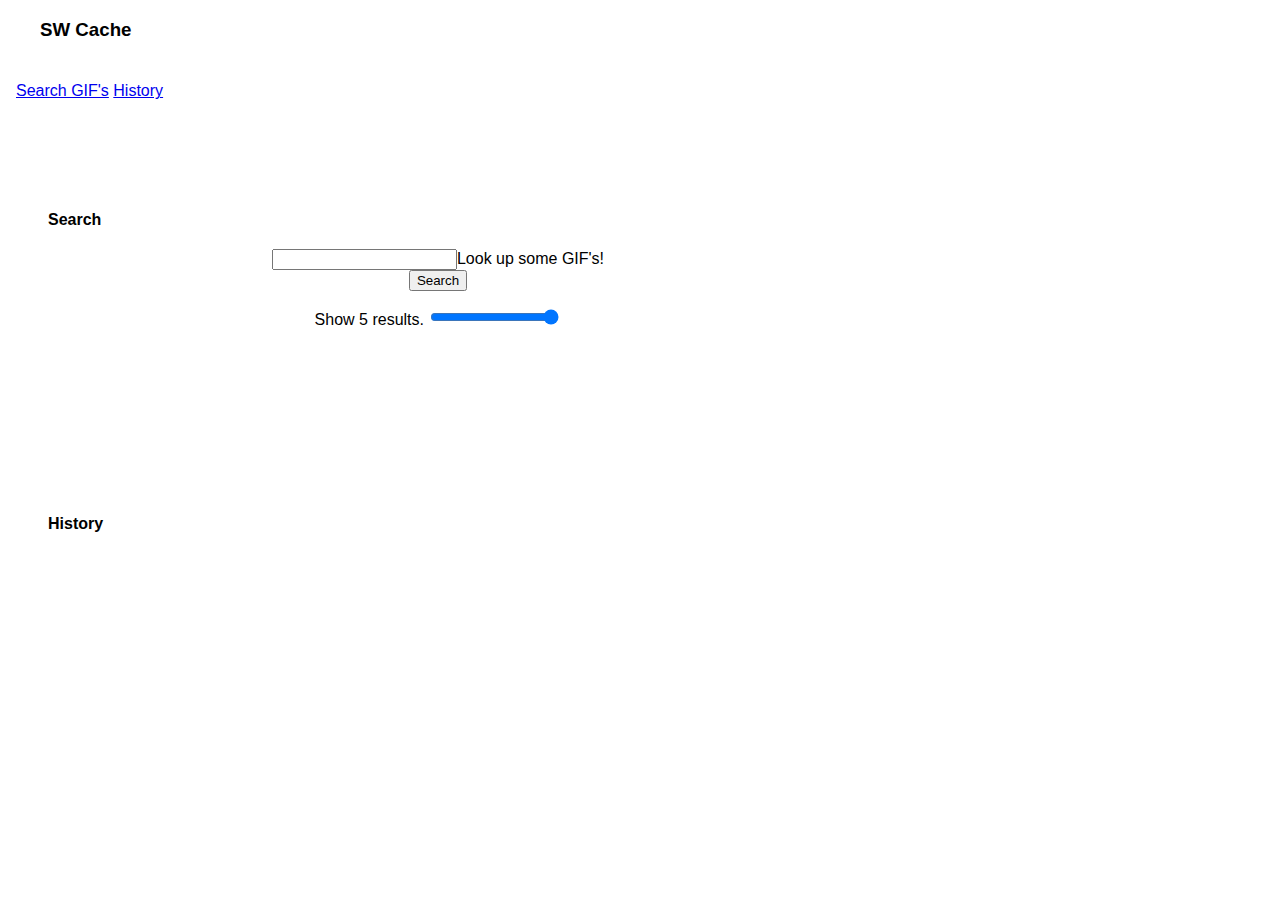
==== index.html @ 6dfdd72a "image proportions right" ====
<!doctype html><meta charset=utf-8><meta http-equiv=X-UA-Compatible content="IE=edge"><meta name=description content=""><meta name=viewport content="width=device-width,initial-scale=1"><title>SW Cache</title><meta name=msapplication-tap-highlight content=no><link rel=manifest href=manifest.json><meta name=mobile-web-app-capable content=yes><meta name=application-name content="SW Cache"><link rel=icon sizes=192x192 href=images/touch/chrome-touch-icon-192x192.png><meta name=apple-mobile-web-app-capable content=yes><meta name=apple-mobile-web-app-status-bar-style content=black><meta name=apple-mobile-web-app-title content="SW Cache"><link rel=apple-touch-icon href=images/touch/apple-touch-icon.png><meta name=msapplication-TileImage content=images/touch/ms-touch-icon-144x144-precomposed.png><meta name=msapplication-TileColor content=#2F3BA2><meta name=theme-color content=#2F3BA2><link rel=stylesheet href="https://fonts.googleapis.com/icon?family=Material+Icons"><link rel=stylesheet href=https://code.getmdl.io/1.2.1/material.indigo-pink.min.css><link rel=stylesheet href=styles/main.css><body class="mdl-demo mdl-color--grey-100 mdl-color-text--grey-700 mdl-base"><div class="mdl-layout mdl-js-layout mdl-layout--fixed-header"><header class="mdl-layout__header mdl-layout__header--scroll mdl-color--primary"><div class="mdl-layout--large-screen-only mdl-layout__header-row"></div><div class="mdl-layout--large-screen-only mdl-layout__header-row"><h3>SW Cache</h3></div><div class="mdl-layout--large-screen-only mdl-layout__header-row"></div><div class="mdl-layout__tab-bar mdl-js-ripple-effect mdl-color--primary-dark"><a href=#overview class="mdl-layout__tab is-active">Search GIF's</a> <a href=#history class=mdl-layout__tab>History</a></div></header><main class=mdl-layout__content><div class="mdl-layout__tab-panel is-active" id=overview><section class="section--center mdl-grid mdl-grid--no-spacing mdl-shadow--2dp"><div class="mdl-card mdl-cell mdl-cell--12-col"><div class="mdl-card__supporting-text mdl-grid mdl-grid--no-spacing"><h4 class="mdl-cell mdl-cell--12-col">Search</h4><form action=# class=search-form><div class="mdl-textfield mdl-js-textfield mdl-textfield--floating-label"><input class="mdl-textfield__input search-query" id=searchQuery><label class=mdl-textfield__label for=sample3>Look up some GIF's!</label></div><button class="mdl-button mdl-button-search mdl-js-button mdl-button--raised mdl-js-ripple-effect" value=Search>Search</button><p class=slider-container><span>Show&nbsp;<output name=updateSliderValue id=sliderValue>5</output>&nbsp;results.</span> <input class="mdl-slider mdl-js-slider" type=range id=s1 min=0 max=5 value=5 step=1 oninput="sliderValue.value = s1.value"></form><div id=p2 class="mdl-progress mdl-js-progress mdl-progress__indeterminate"></div><div id=img-container class=mdl-cell--12-col></div></div></div></section></div><div class=mdl-layout__tab-panel id=history><section class="section--center mdl-grid mdl-grid--no-spacing mdl-shadow--2dp"><div class="mdl-card mdl-cell mdl-cell--12-col"><div class="mdl-card__supporting-text mdl-grid mdl-grid--no-spacing"><h4 class="mdl-cell mdl-cell--12-col">History</h4><div id=img-container-history class=mdl-cell--12-col></div></div></div></section></div></main></div><script src=https://code.getmdl.io/1.2.1/material.min.js></script><script src=scripts/main.min.js></script>
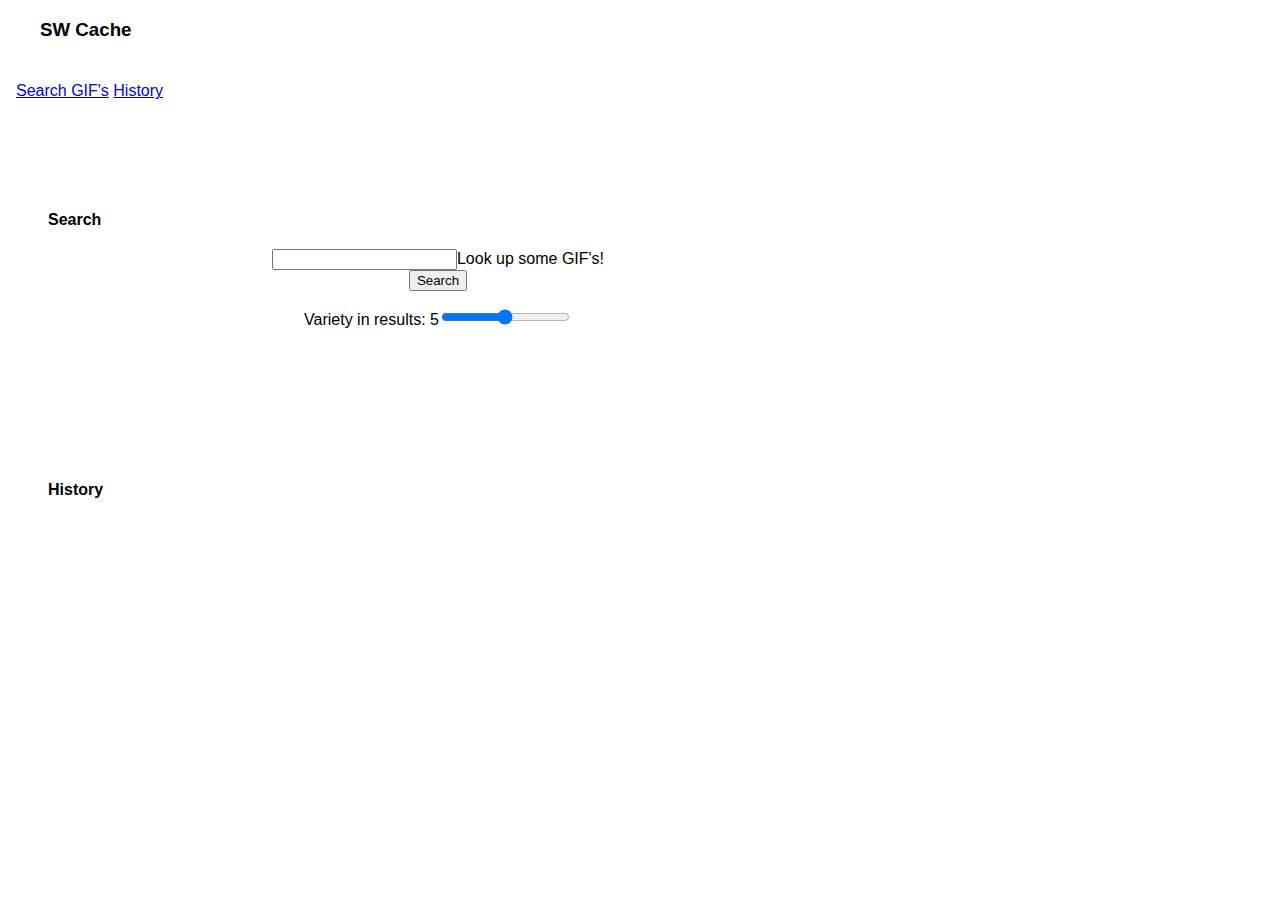
==== commit f0b4807b: "blank" ====
--- a/index.html
+++ b/index.html
@@ -1 +1 @@
-<!doctype html><meta charset=utf-8><meta http-equiv=X-UA-Compatible content="IE=edge"><meta name=description content=""><meta name=viewport content="width=device-width,initial-scale=1"><title>SW Cache</title><meta name=msapplication-tap-highlight content=no><link rel=manifest href=manifest.json><meta name=mobile-web-app-capable content=yes><meta name=application-name content="SW Cache"><link rel=icon sizes=192x192 href=images/touch/chrome-touch-icon-192x192.png><meta name=apple-mobile-web-app-capable content=yes><meta name=apple-mobile-web-app-status-bar-style content=black><meta name=apple-mobile-web-app-title content="SW Cache"><link rel=apple-touch-icon href=images/touch/apple-touch-icon.png><meta name=msapplication-TileImage content=images/touch/ms-touch-icon-144x144-precomposed.png><meta name=msapplication-TileColor content=#2F3BA2><meta name=theme-color content=#2F3BA2><link rel=stylesheet href="https://fonts.googleapis.com/icon?family=Material+Icons"><link rel=stylesheet href=https://code.getmdl.io/1.2.1/material.indigo-pink.min.css><link rel=stylesheet href=styles/main.css><body class="mdl-demo mdl-color--grey-100 mdl-color-text--grey-700 mdl-base"><div class="mdl-layout mdl-js-layout mdl-layout--fixed-header"><header class="mdl-layout__header mdl-layout__header--scroll mdl-color--primary"><div class="mdl-layout--large-screen-only mdl-layout__header-row"></div><div class="mdl-layout--large-screen-only mdl-layout__header-row"><h3>SW Cache</h3></div><div class="mdl-layout--large-screen-only mdl-layout__header-row"></div><div class="mdl-layout__tab-bar mdl-js-ripple-effect mdl-color--primary-dark"><a href=#overview class="mdl-layout__tab is-active">Search GIF's</a> <a href=#history class=mdl-layout__tab>History</a></div></header><main class=mdl-layout__content><div class="mdl-layout__tab-panel is-active" id=overview><section class="section--center mdl-grid mdl-grid--no-spacing mdl-shadow--2dp"><div class="mdl-card mdl-cell mdl-cell--12-col"><div class="mdl-card__supporting-text mdl-grid mdl-grid--no-spacing"><h4 class="mdl-cell mdl-cell--12-col">Search</h4><form action=# class=search-form><div class="mdl-textfield mdl-js-textfield mdl-textfield--floating-label"><input class="mdl-textfield__input search-query" id=searchQuery><label class=mdl-textfield__label for=sample3>Look up some GIF's!</label></div><button class="mdl-button mdl-button-search mdl-js-button mdl-button--raised mdl-js-ripple-effect" value=Search>Search</button><p class=slider-container><span>Show&nbsp;<output name=updateSliderValue id=sliderValue>5</output>&nbsp;results.</span> <input class="mdl-slider mdl-js-slider" type=range id=s1 min=0 max=5 value=5 step=1 oninput="sliderValue.value = s1.value"></form><div id=p2 class="mdl-progress mdl-js-progress mdl-progress__indeterminate"></div><div id=img-container class=mdl-cell--12-col></div></div></div></section></div><div class=mdl-layout__tab-panel id=history><section class="section--center mdl-grid mdl-grid--no-spacing mdl-shadow--2dp"><div class="mdl-card mdl-cell mdl-cell--12-col"><div class="mdl-card__supporting-text mdl-grid mdl-grid--no-spacing"><h4 class="mdl-cell mdl-cell--12-col">History</h4><div id=img-container-history class=mdl-cell--12-col></div></div></div></section></div></main></div><script src=https://code.getmdl.io/1.2.1/material.min.js></script><script src=scripts/main.min.js></script>+<!doctype html><meta charset=utf-8><meta http-equiv=X-UA-Compatible content="IE=edge"><meta name=description content=""><meta name=viewport content="width=device-width,initial-scale=1"><title>SW Cache</title><meta name=msapplication-tap-highlight content=no><link rel=manifest href=manifest.json><meta name=mobile-web-app-capable content=yes><meta name=application-name content="SW Cache"><link rel=icon sizes=192x192 href=images/touch/chrome-touch-icon-192x192.png><meta name=apple-mobile-web-app-capable content=yes><meta name=apple-mobile-web-app-status-bar-style content=black><meta name=apple-mobile-web-app-title content="SW Cache"><link rel=apple-touch-icon href=images/touch/apple-touch-icon.png><meta name=msapplication-TileImage content=images/touch/ms-touch-icon-144x144-precomposed.png><meta name=msapplication-TileColor content=#2F3BA2><meta name=theme-color content=#2F3BA2><link rel=stylesheet href="https://fonts.googleapis.com/icon?family=Material+Icons"><link rel=stylesheet href=https://code.getmdl.io/1.2.1/material.indigo-pink.min.css><link rel=stylesheet href=styles/main.css><body class="mdl-demo mdl-color--grey-100 mdl-color-text--grey-700 mdl-base"><div class="mdl-layout mdl-js-layout mdl-layout--fixed-header"><header class="mdl-layout__header mdl-layout__header--scroll mdl-color--primary"><div class="mdl-layout--large-screen-only mdl-layout__header-row"></div><div class="mdl-layout--large-screen-only mdl-layout__header-row"><h3>SW Cache</h3></div><div class="mdl-layout--large-screen-only mdl-layout__header-row"></div><div class="mdl-layout__tab-bar mdl-js-ripple-effect mdl-color--primary-dark"><a href=#overview class="mdl-layout__tab is-active">Search GIF's</a> <a href=#history class=mdl-layout__tab>History</a></div></header><main class=mdl-layout__content><div class="mdl-layout__tab-panel is-active" id=overview><section class="section--center mdl-grid mdl-grid--no-spacing mdl-shadow--2dp"><div class="mdl-card mdl-cell mdl-cell--12-col"><div class="mdl-card__supporting-text mdl-grid mdl-grid--no-spacing"><h4 class="mdl-cell mdl-cell--12-col">Search</h4><form action=# class=search-form><div class="mdl-textfield mdl-js-textfield mdl-textfield--floating-label"><input class="mdl-textfield__input search-query" id=searchQuery><label class=mdl-textfield__label for=sample3>Look up some GIF's!</label></div><button class="mdl-button mdl-button-search mdl-js-button mdl-button--raised mdl-js-ripple-effect" value=Search>Search</button><p class=slider-container><span>Variety in results:&nbsp;<output name=updateSliderValue id=sliderValue>5</output></span><input class="mdl-slider mdl-js-slider" type=range id=s1 min=0 max=10 value=5 step=1 oninput="sliderValue.value = s1.value"></form><div id=p2 class="mdl-progress mdl-js-progress mdl-progress__indeterminate"></div><div id=img-container class=mdl-cell--12-col></div><p class=error></div></div></section></div><div class=mdl-layout__tab-panel id=history><section class="section--center mdl-grid mdl-grid--no-spacing mdl-shadow--2dp"><div class="mdl-card mdl-cell mdl-cell--12-col"><div class="mdl-card__supporting-text mdl-grid mdl-grid--no-spacing history"><h4 class="mdl-cell mdl-cell--12-col">History</h4><div id=img-container-history class="mdl-cell--12-col search-form"></div></div></div></section></div></main></div><script src=https://code.getmdl.io/1.2.1/material.min.js></script><script src=scripts/main.min.js></script>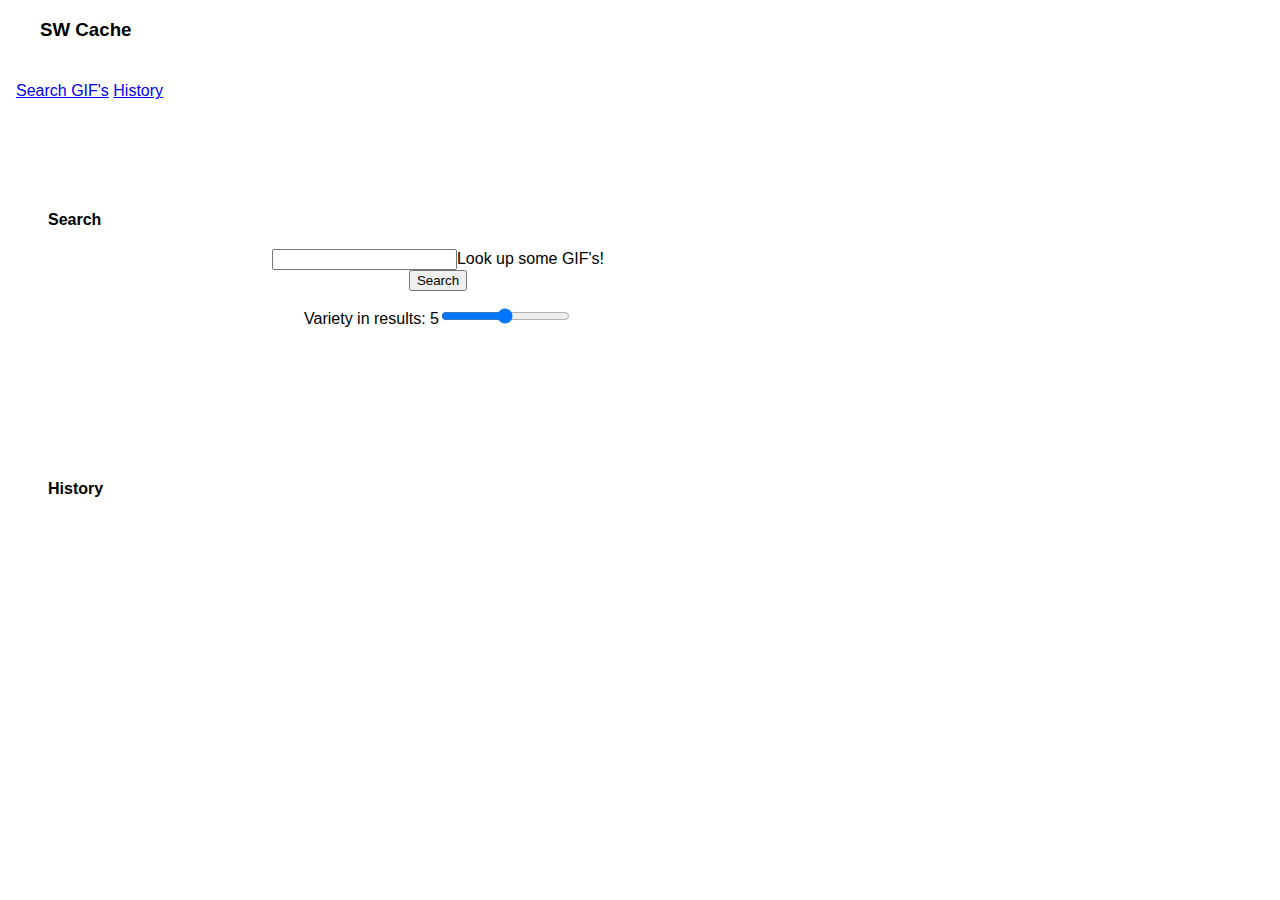
==== commit 459ac2e4: "small adjustment" ====
--- a/index.html
+++ b/index.html
@@ -1 +1 @@
-<!doctype html><meta charset=utf-8><meta http-equiv=X-UA-Compatible content="IE=edge"><meta name=description content=""><meta name=viewport content="width=device-width,initial-scale=1"><title>SW Cache</title><meta name=msapplication-tap-highlight content=no><link rel=manifest href=manifest.json><meta name=mobile-web-app-capable content=yes><meta name=application-name content="SW Cache"><link rel=icon sizes=192x192 href=images/touch/chrome-touch-icon-192x192.png><meta name=apple-mobile-web-app-capable content=yes><meta name=apple-mobile-web-app-status-bar-style content=black><meta name=apple-mobile-web-app-title content="SW Cache"><link rel=apple-touch-icon href=images/touch/apple-touch-icon.png><meta name=msapplication-TileImage content=images/touch/ms-touch-icon-144x144-precomposed.png><meta name=msapplication-TileColor content=#2F3BA2><meta name=theme-color content=#2F3BA2><link rel=stylesheet href="https://fonts.googleapis.com/icon?family=Material+Icons"><link rel=stylesheet href=https://code.getmdl.io/1.2.1/material.indigo-pink.min.css><link rel=stylesheet href=styles/main.css><body class="mdl-demo mdl-color--grey-100 mdl-color-text--grey-700 mdl-base"><div class="mdl-layout mdl-js-layout mdl-layout--fixed-header"><header class="mdl-layout__header mdl-layout__header--scroll mdl-color--primary"><div class="mdl-layout--large-screen-only mdl-layout__header-row"></div><div class="mdl-layout--large-screen-only mdl-layout__header-row"><h3>SW Cache</h3></div><div class="mdl-layout--large-screen-only mdl-layout__header-row"></div><div class="mdl-layout__tab-bar mdl-js-ripple-effect mdl-color--primary-dark"><a href=#overview class="mdl-layout__tab is-active">Search GIF's</a> <a href=#history class=mdl-layout__tab>History</a></div></header><main class=mdl-layout__content><div class="mdl-layout__tab-panel is-active" id=overview><section class="section--center mdl-grid mdl-grid--no-spacing mdl-shadow--2dp"><div class="mdl-card mdl-cell mdl-cell--12-col"><div class="mdl-card__supporting-text mdl-grid mdl-grid--no-spacing"><h4 class="mdl-cell mdl-cell--12-col">Search</h4><form action=# class=search-form><div class="mdl-textfield mdl-js-textfield mdl-textfield--floating-label"><input class="mdl-textfield__input search-query" id=searchQuery><label class=mdl-textfield__label for=sample3>Look up some GIF's!</label></div><button class="mdl-button mdl-button-search mdl-js-button mdl-button--raised mdl-js-ripple-effect" value=Search>Search</button><p class=slider-container><span>Variety in results:&nbsp;<output name=updateSliderValue id=sliderValue>5</output></span><input class="mdl-slider mdl-js-slider" type=range id=s1 min=0 max=10 value=5 step=1 oninput="sliderValue.value = s1.value"></form><div id=p2 class="mdl-progress mdl-js-progress mdl-progress__indeterminate"></div><div id=img-container class=mdl-cell--12-col></div><p class=error></div></div></section></div><div class=mdl-layout__tab-panel id=history><section class="section--center mdl-grid mdl-grid--no-spacing mdl-shadow--2dp"><div class="mdl-card mdl-cell mdl-cell--12-col"><div class="mdl-card__supporting-text mdl-grid mdl-grid--no-spacing history"><h4 class="mdl-cell mdl-cell--12-col">History</h4><div id=img-container-history class="mdl-cell--12-col search-form"></div></div></div></section></div></main></div><script src=https://code.getmdl.io/1.2.1/material.min.js></script><script src=scripts/main.min.js></script>+<!doctype html><meta charset=utf-8><meta http-equiv=X-UA-Compatible content="IE=edge"><meta name=description content=""><meta name=viewport content="width=device-width,initial-scale=1"><title>SW Cache</title><meta name=msapplication-tap-highlight content=no><link rel=manifest href=manifest.json><meta name=mobile-web-app-capable content=yes><meta name=application-name content="SW Cache"><link rel=icon sizes=192x192 href=images/touch/chrome-touch-icon-192x192.png><meta name=apple-mobile-web-app-capable content=yes><meta name=apple-mobile-web-app-status-bar-style content=black><meta name=apple-mobile-web-app-title content="SW Cache"><link rel=apple-touch-icon href=images/touch/apple-touch-icon.png><meta name=msapplication-TileImage content=images/touch/ms-touch-icon-144x144-precomposed.png><meta name=msapplication-TileColor content=#2F3BA2><meta name=theme-color content=#2F3BA2><link rel=stylesheet href="https://fonts.googleapis.com/icon?family=Material+Icons"><link rel=stylesheet href=https://code.getmdl.io/1.2.1/material.indigo-pink.min.css><link rel=stylesheet href=styles/main.css><body class="mdl-demo mdl-color--grey-100 mdl-color-text--grey-700 mdl-base"><div class="mdl-layout mdl-js-layout mdl-layout--fixed-header"><header class="mdl-layout__header mdl-layout__header--scroll mdl-color--primary"><div class="mdl-layout--large-screen-only mdl-layout__header-row"></div><div class="mdl-layout--large-screen-only mdl-layout__header-row"><h3>SW Cache</h3></div><div class="mdl-layout--large-screen-only mdl-layout__header-row"></div><div class="mdl-layout__tab-bar mdl-js-ripple-effect mdl-color--primary-dark"><a href=#overview class="mdl-layout__tab is-active">Search GIF's</a> <a href=#history class=mdl-layout__tab>History</a></div></header><main class=mdl-layout__content><div class="mdl-layout__tab-panel is-active" id=overview><section class="section--center mdl-grid mdl-grid--no-spacing mdl-shadow--2dp"><div class="mdl-card mdl-cell mdl-cell--12-col"><div class="mdl-card__supporting-text mdl-grid mdl-grid--no-spacing"><h4 class="mdl-cell mdl-cell--12-col">Search</h4><form action=# class="search-form mdl-cell--12-col"><div class="mdl-textfield mdl-js-textfield mdl-textfield--floating-label"><input class="mdl-textfield__input search-query" id=searchQuery><label class=mdl-textfield__label for=sample3>Look up some GIF's!</label></div><button class="mdl-button mdl-button-search mdl-js-button mdl-button--raised mdl-js-ripple-effect" value=Search>Search</button><p class=slider-container><span>Variety in results:&nbsp;<output name=updateSliderValue id=sliderValue>5</output></span><input class="mdl-slider mdl-js-slider" type=range id=s1 min=0 max=10 value=5 step=1 oninput="sliderValue.value = s1.value"><p class=error></form><div id=p2 class="mdl-progress mdl-js-progress mdl-progress__indeterminate"></div><div id=img-container class=mdl-cell--12-col></div></div></div></section></div><div class=mdl-layout__tab-panel id=history><section class="section--center mdl-grid mdl-grid--no-spacing mdl-shadow--2dp"><div class="mdl-card mdl-cell mdl-cell--12-col"><div class="mdl-card__supporting-text mdl-grid mdl-grid--no-spacing history"><h4 class="mdl-cell mdl-cell--12-col">History</h4><div id=img-container-history class="mdl-cell--12-col search-form"></div></div></div></section></div></main></div><script src=https://code.getmdl.io/1.2.1/material.min.js></script><script src=scripts/main.min.js></script>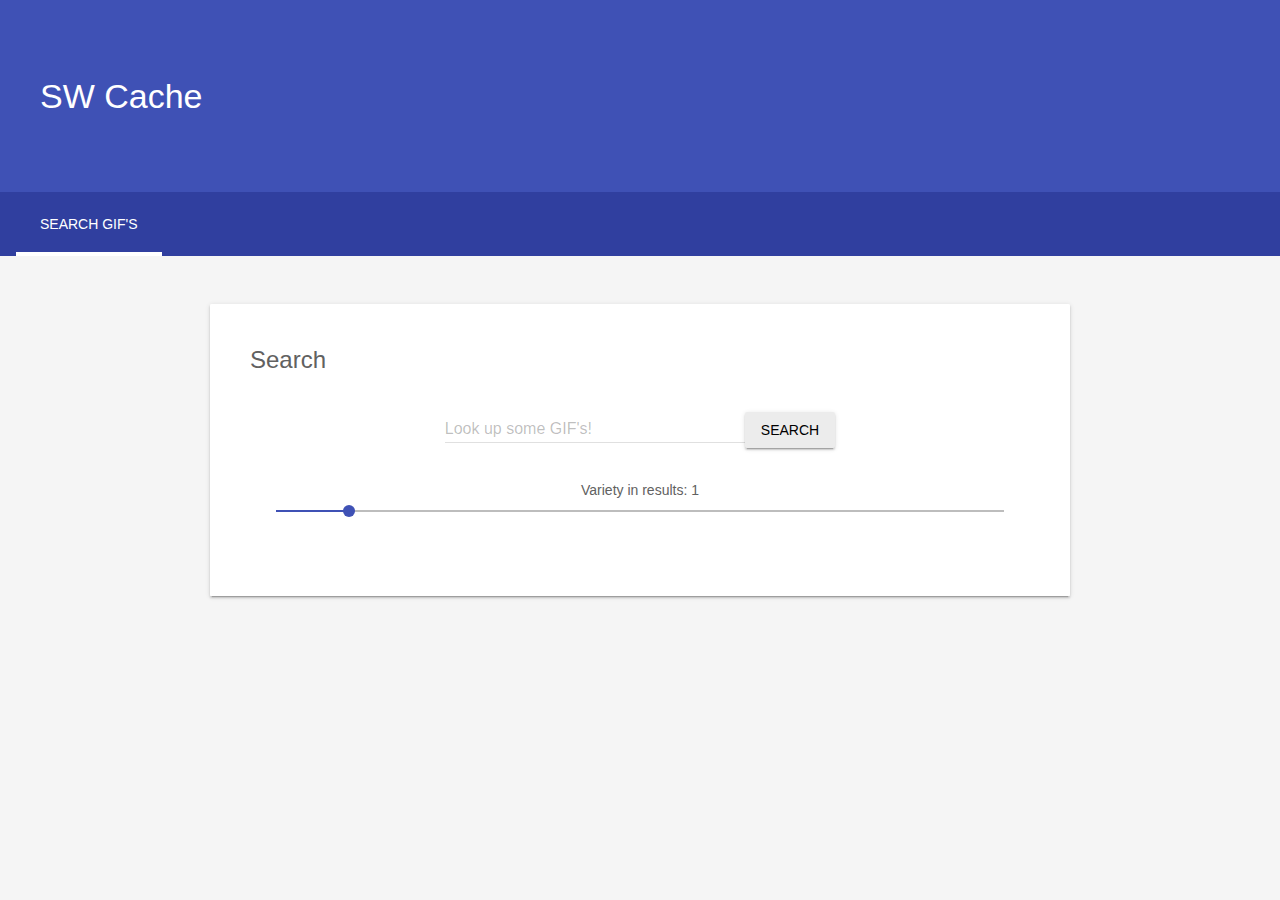
==== commit ce261d8d: "local files added" ====
--- a/index.html
+++ b/index.html
@@ -1 +1 @@
-<!doctype html><meta charset=utf-8><meta http-equiv=X-UA-Compatible content="IE=edge"><meta name=description content=""><meta name=viewport content="width=device-width,initial-scale=1"><title>SW Cache</title><meta name=msapplication-tap-highlight content=no><link rel=manifest href=manifest.json><meta name=mobile-web-app-capable content=yes><meta name=application-name content="SW Cache"><link rel=icon sizes=192x192 href=images/touch/chrome-touch-icon-192x192.png><meta name=apple-mobile-web-app-capable content=yes><meta name=apple-mobile-web-app-status-bar-style content=black><meta name=apple-mobile-web-app-title content="SW Cache"><link rel=apple-touch-icon href=images/touch/apple-touch-icon.png><meta name=msapplication-TileImage content=images/touch/ms-touch-icon-144x144-precomposed.png><meta name=msapplication-TileColor content=#2F3BA2><meta name=theme-color content=#2F3BA2><link rel=stylesheet href="https://fonts.googleapis.com/icon?family=Material+Icons"><link rel=stylesheet href=https://code.getmdl.io/1.2.1/material.indigo-pink.min.css><link rel=stylesheet href=styles/main.css><body class="mdl-demo mdl-color--grey-100 mdl-color-text--grey-700 mdl-base"><div class="mdl-layout mdl-js-layout mdl-layout--fixed-header"><header class="mdl-layout__header mdl-layout__header--scroll mdl-color--primary"><div class="mdl-layout--large-screen-only mdl-layout__header-row"></div><div class="mdl-layout--large-screen-only mdl-layout__header-row"><h3>SW Cache</h3></div><div class="mdl-layout--large-screen-only mdl-layout__header-row"></div><div class="mdl-layout__tab-bar mdl-js-ripple-effect mdl-color--primary-dark"><a href=#overview class="mdl-layout__tab is-active">Search GIF's</a> <a href=#history class=mdl-layout__tab>History</a></div></header><main class=mdl-layout__content><div class="mdl-layout__tab-panel is-active" id=overview><section class="section--center mdl-grid mdl-grid--no-spacing mdl-shadow--2dp"><div class="mdl-card mdl-cell mdl-cell--12-col"><div class="mdl-card__supporting-text mdl-grid mdl-grid--no-spacing"><h4 class="mdl-cell mdl-cell--12-col">Search</h4><form action=# class="search-form mdl-cell--12-col"><div class="mdl-textfield mdl-js-textfield mdl-textfield--floating-label"><input class="mdl-textfield__input search-query" id=searchQuery><label class=mdl-textfield__label for=sample3>Look up some GIF's!</label></div><button class="mdl-button mdl-button-search mdl-js-button mdl-button--raised mdl-js-ripple-effect" value=Search>Search</button><p class=slider-container><span>Variety in results:&nbsp;<output name=updateSliderValue id=sliderValue>5</output></span><input class="mdl-slider mdl-js-slider" type=range id=s1 min=0 max=10 value=5 step=1 oninput="sliderValue.value = s1.value"><p class=error></form><div id=p2 class="mdl-progress mdl-js-progress mdl-progress__indeterminate"></div><div id=img-container class=mdl-cell--12-col></div></div></div></section></div><div class=mdl-layout__tab-panel id=history><section class="section--center mdl-grid mdl-grid--no-spacing mdl-shadow--2dp"><div class="mdl-card mdl-cell mdl-cell--12-col"><div class="mdl-card__supporting-text mdl-grid mdl-grid--no-spacing history"><h4 class="mdl-cell mdl-cell--12-col">History</h4><div id=img-container-history class="mdl-cell--12-col search-form"></div></div></div></section></div></main></div><script src=https://code.getmdl.io/1.2.1/material.min.js></script><script src=scripts/main.min.js></script>+<!doctype html><meta charset=utf-8><meta http-equiv=X-UA-Compatible content="IE=edge"><meta name=description content=""><meta name=viewport content="width=device-width,initial-scale=1"><title>SW Cache</title><meta name=msapplication-tap-highlight content=no><link rel=manifest href=manifest.json><meta name=mobile-web-app-capable content=yes><meta name=application-name content="SW Cache"><link rel=icon sizes=192x192 href=images/touch/chrome-touch-icon-192x192.png><meta name=apple-mobile-web-app-capable content=yes><meta name=apple-mobile-web-app-status-bar-style content=black><meta name=apple-mobile-web-app-title content="SW Cache"><link rel=apple-touch-icon href=images/touch/apple-touch-icon.png><meta name=msapplication-TileImage content=images/touch/ms-touch-icon-144x144-precomposed.png><meta name=msapplication-TileColor content=#2F3BA2><meta name=theme-color content=#2F3BA2><link rel=stylesheet href=styles/material-indigo-pink-min.css><link rel=stylesheet href=styles/main.css><body class="mdl-demo mdl-color--grey-100 mdl-color-text--grey-700 mdl-base"><div class="mdl-layout mdl-js-layout mdl-layout--fixed-header"><header class="mdl-layout__header mdl-layout__header--scroll mdl-color--primary"><div class="mdl-layout--large-screen-only mdl-layout__header-row"></div><div class="mdl-layout--large-screen-only mdl-layout__header-row"><h3>SW Cache</h3></div><div class="mdl-layout--large-screen-only mdl-layout__header-row"></div><div class="mdl-layout__tab-bar mdl-js-ripple-effect mdl-color--primary-dark"><a href=#overview class="mdl-layout__tab is-active">Search GIF's</a></div></header><main class=mdl-layout__content><div class="mdl-layout__tab-panel is-active" id=overview><section class="section--center mdl-grid mdl-grid--no-spacing mdl-shadow--2dp"><div class="mdl-card mdl-cell mdl-cell--12-col"><div class="mdl-card__supporting-text mdl-grid mdl-grid--no-spacing"><h4 class="mdl-cell mdl-cell--12-col">Search</h4><form action=# class="search-form mdl-cell--12-col"><div class="mdl-textfield mdl-js-textfield mdl-textfield--floating-label"><input class="mdl-textfield__input search-query" id=searchQuery><label class=mdl-textfield__label for=sample3>Look up some GIF's!</label></div><button class="mdl-button mdl-button-search mdl-js-button mdl-button--raised mdl-js-ripple-effect" value=Search>Search</button><p class=slider-container><span>Variety in results:&nbsp;<output name=updateSliderValue id=sliderValue>1</output></span><input class="mdl-slider mdl-js-slider" type=range id=s1 min=0 max=10 value=1 step=1 oninput="sliderValue.value = s1.value"><p class=error></form><div id=p2 class="mdl-progress mdl-js-progress mdl-progress__indeterminate"></div><div id=img-container class=mdl-cell--12-col></div></div></div></section></div></main></div><script src=scripts/main.min.js></script>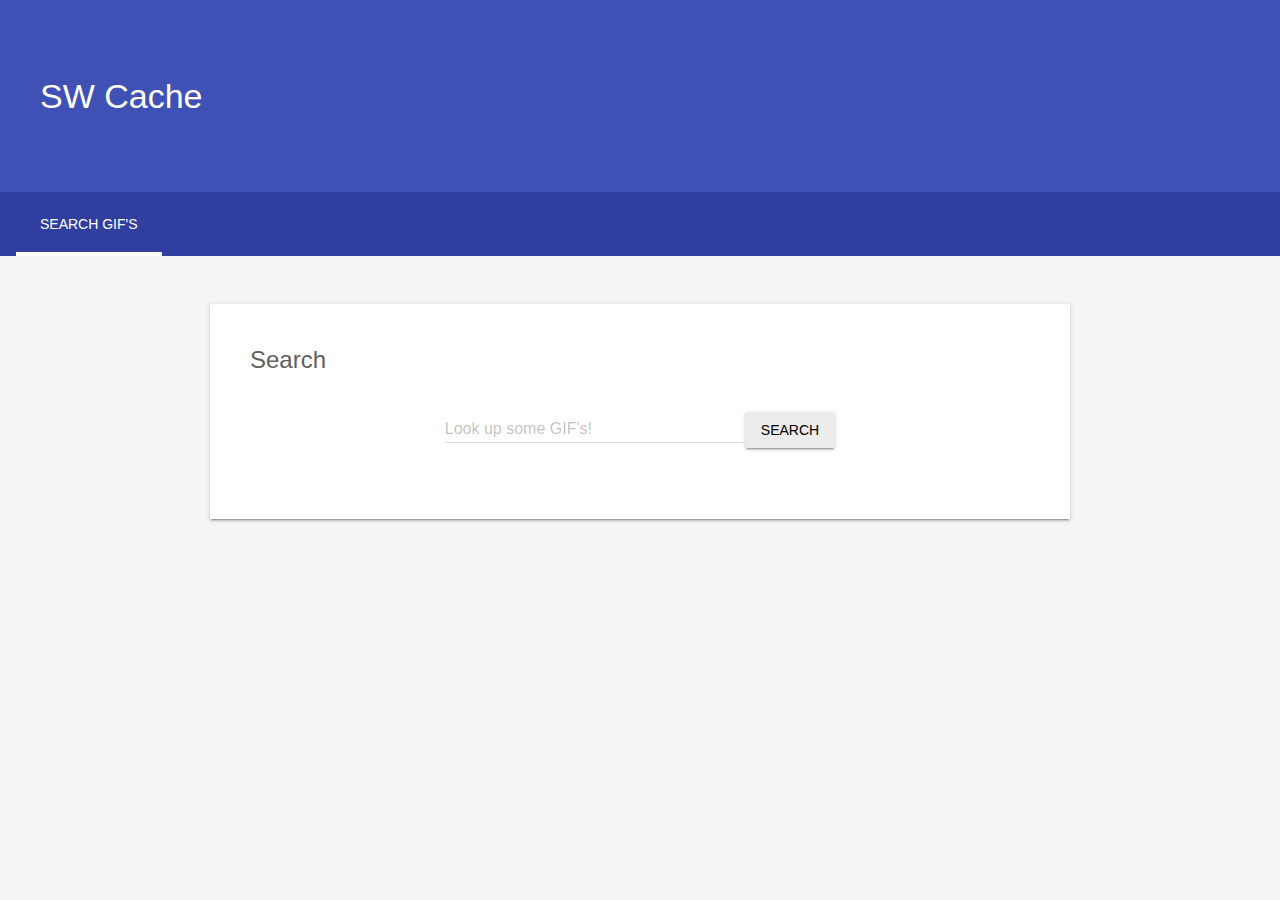
==== commit 049b3fd0: "bug fix" ====
--- a/index.html
+++ b/index.html
@@ -1 +1 @@
-<!doctype html><meta charset=utf-8><meta http-equiv=X-UA-Compatible content="IE=edge"><meta name=description content=""><meta name=viewport content="width=device-width,initial-scale=1"><title>SW Cache</title><meta name=msapplication-tap-highlight content=no><link rel=manifest href=manifest.json><meta name=mobile-web-app-capable content=yes><meta name=application-name content="SW Cache"><link rel=icon sizes=192x192 href=images/touch/chrome-touch-icon-192x192.png><meta name=apple-mobile-web-app-capable content=yes><meta name=apple-mobile-web-app-status-bar-style content=black><meta name=apple-mobile-web-app-title content="SW Cache"><link rel=apple-touch-icon href=images/touch/apple-touch-icon.png><meta name=msapplication-TileImage content=images/touch/ms-touch-icon-144x144-precomposed.png><meta name=msapplication-TileColor content=#2F3BA2><meta name=theme-color content=#2F3BA2><link rel=stylesheet href=styles/material-indigo-pink-min.css><link rel=stylesheet href=styles/main.css><body class="mdl-demo mdl-color--grey-100 mdl-color-text--grey-700 mdl-base"><div class="mdl-layout mdl-js-layout mdl-layout--fixed-header"><header class="mdl-layout__header mdl-layout__header--scroll mdl-color--primary"><div class="mdl-layout--large-screen-only mdl-layout__header-row"></div><div class="mdl-layout--large-screen-only mdl-layout__header-row"><h3>SW Cache</h3></div><div class="mdl-layout--large-screen-only mdl-layout__header-row"></div><div class="mdl-layout__tab-bar mdl-js-ripple-effect mdl-color--primary-dark"><a href=#overview class="mdl-layout__tab is-active">Search GIF's</a></div></header><main class=mdl-layout__content><div class="mdl-layout__tab-panel is-active" id=overview><section class="section--center mdl-grid mdl-grid--no-spacing mdl-shadow--2dp"><div class="mdl-card mdl-cell mdl-cell--12-col"><div class="mdl-card__supporting-text mdl-grid mdl-grid--no-spacing"><h4 class="mdl-cell mdl-cell--12-col">Search</h4><form action=# class="search-form mdl-cell--12-col"><div class="mdl-textfield mdl-js-textfield mdl-textfield--floating-label"><input class="mdl-textfield__input search-query" id=searchQuery><label class=mdl-textfield__label for=sample3>Look up some GIF's!</label></div><button class="mdl-button mdl-button-search mdl-js-button mdl-button--raised mdl-js-ripple-effect" value=Search>Search</button><p class=slider-container><span>Variety in results:&nbsp;<output name=updateSliderValue id=sliderValue>1</output></span><input class="mdl-slider mdl-js-slider" type=range id=s1 min=0 max=10 value=1 step=1 oninput="sliderValue.value = s1.value"><p class=error></form><div id=p2 class="mdl-progress mdl-js-progress mdl-progress__indeterminate"></div><div id=img-container class=mdl-cell--12-col></div></div></div></section></div></main></div><script src=scripts/main.min.js></script>+<!doctype html><meta charset=utf-8><meta http-equiv=X-UA-Compatible content="IE=edge"><meta name=description content=""><meta name=viewport content="width=device-width,initial-scale=1"><title>SW Cache</title><meta name=msapplication-tap-highlight content=no><link rel=manifest href=manifest.json><meta name=mobile-web-app-capable content=yes><meta name=application-name content="SW Cache"><link rel=icon sizes=192x192 href=images/touch/chrome-touch-icon-192x192.png><meta name=apple-mobile-web-app-capable content=yes><meta name=apple-mobile-web-app-status-bar-style content=black><meta name=apple-mobile-web-app-title content="SW Cache"><link rel=apple-touch-icon href=images/touch/apple-touch-icon.png><meta name=msapplication-TileImage content=images/touch/ms-touch-icon-144x144-precomposed.png><meta name=msapplication-TileColor content=#2F3BA2><meta name=theme-color content=#2F3BA2><link rel=stylesheet href=styles/material-indigo-pink-min.css><link rel=stylesheet href=styles/main.css><body class="mdl-demo mdl-color--grey-100 mdl-color-text--grey-700 mdl-base"><div class="mdl-layout mdl-js-layout mdl-layout--fixed-header"><header class="mdl-layout__header mdl-layout__header--scroll mdl-color--primary"><div class="mdl-layout--large-screen-only mdl-layout__header-row"></div><div class="mdl-layout--large-screen-only mdl-layout__header-row"><h3>SW Cache</h3></div><div class="mdl-layout--large-screen-only mdl-layout__header-row"></div><div class="mdl-layout__tab-bar mdl-js-ripple-effect mdl-color--primary-dark"><a href=#overview class="mdl-layout__tab is-active">Search GIF's</a></div></header><main class=mdl-layout__content><div class="mdl-layout__tab-panel is-active" id=overview><section class="section--center mdl-grid mdl-grid--no-spacing mdl-shadow--2dp"><div class="mdl-card mdl-cell mdl-cell--12-col"><div class="mdl-card__supporting-text mdl-grid mdl-grid--no-spacing"><h4 class="mdl-cell mdl-cell--12-col">Search</h4><span class="search-form mdl-cell--12-col"><div class="mdl-textfield mdl-js-textfield mdl-textfield--floating-label"><input class="mdl-textfield__input search-query" id=searchQuery><label class=mdl-textfield__label for=sample3>Look up some GIF's!</label></div><button class="mdl-button mdl-button-search mdl-js-button mdl-button--raised mdl-js-ripple-effect" value=Search>Search</button><p class=error></span><div id=p2 class="mdl-progress mdl-js-progress mdl-progress__indeterminate"></div><div id=img-container class=mdl-cell--12-col></div></div></div></section></div></main></div><script src=scripts/main.min.js></script>